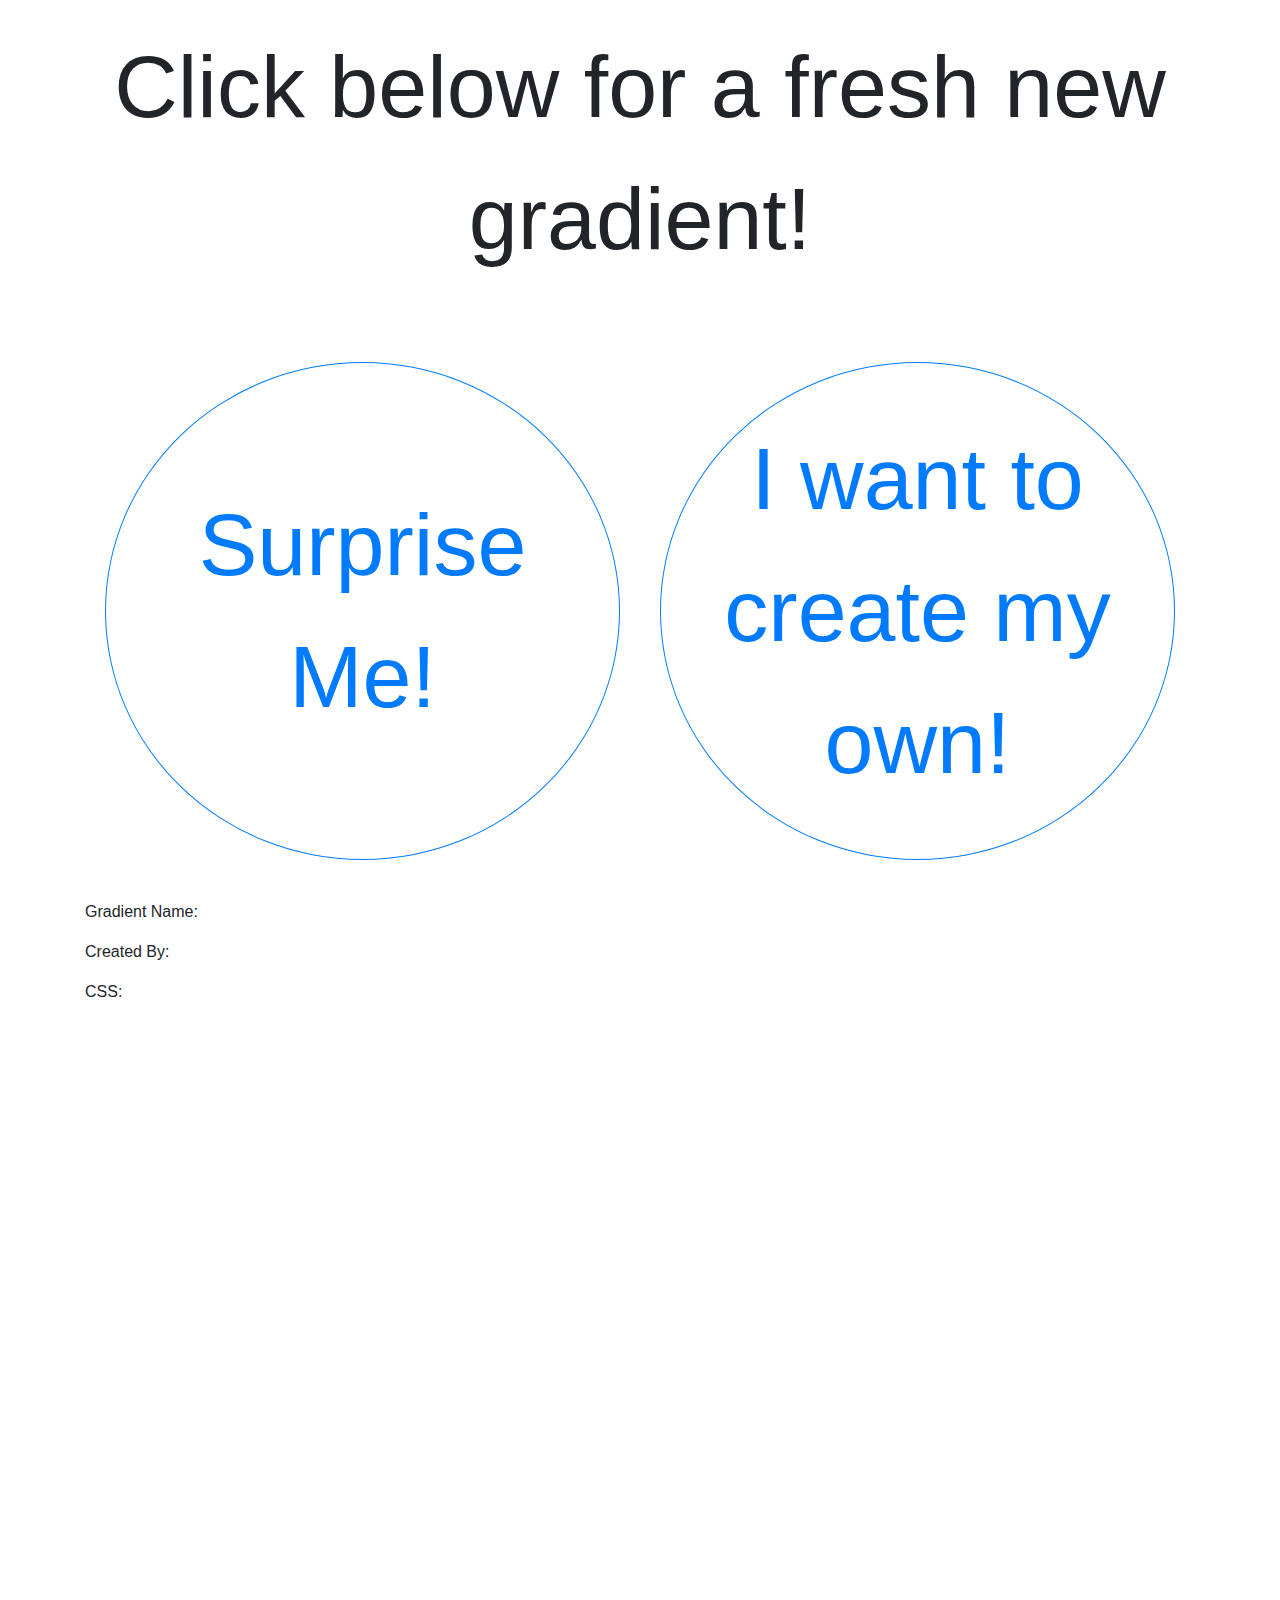
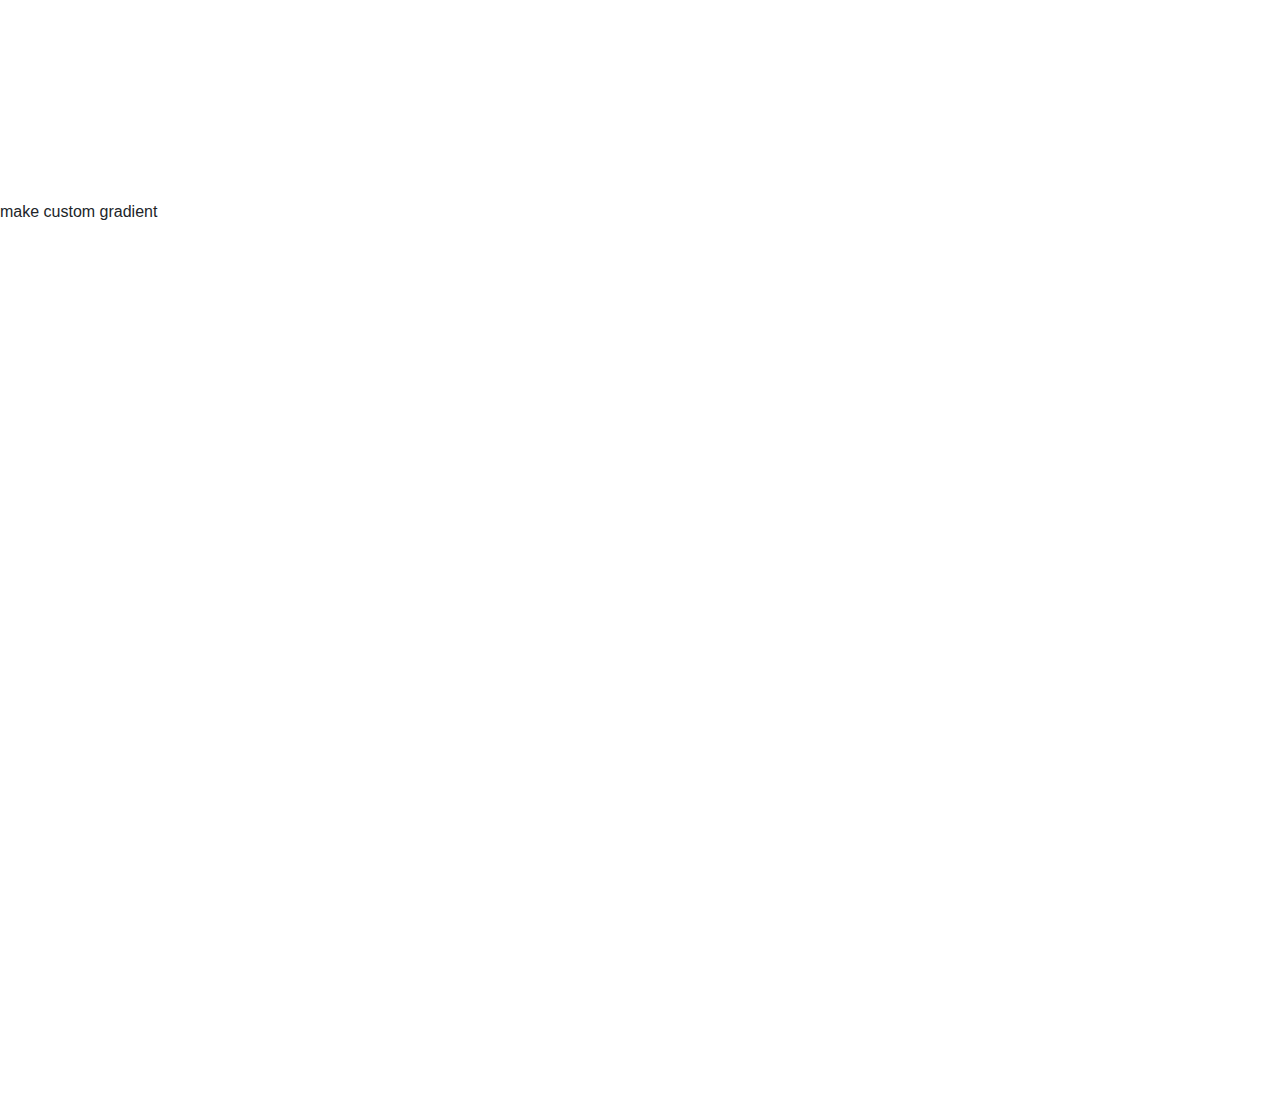
==== index.html @ 67594226 "adding files to new git repo" ====
<!DOCTYPE html>
<html lang="en">
    <head>
        <title>Tim Johnston's Portfolio</title>

        <!-- Bootstrap required meta tags -->
        <meta charset="utf-8">
        <meta name="viewport" content="width=device-width, initial-scale=1, shrink-to-fit=no">

        <!-- Import fonts -->

        <!-- Bootstrap stylesheet goes before any other stylesheets -->
        <link rel="stylesheet" href="https://stackpath.bootstrapcdn.com/bootstrap/4.3.1/css/bootstrap.min.css" integrity="sha384-ggOyR0iXCbMQv3Xipma34MD+dH/1fQ784/j6cY/iJTQUOhcWr7x9JvoRxT2MZw1T" crossorigin="anonymous">
        <link rel="stylesheet" href="styles/main.css" />
        <!-- <link rel="stylesheet" href="styles/social-circles.css"> -->
        <link rel="stylesheet" href="https://use.fontawesome.com/releases/v5.8.1/css/all.css" integrity="sha384-50oBUHEmvpQ+1lW4y57PTFmhCaXp0ML5d60M1M7uH2+nqUivzIebhndOJK28anvf" crossorigin="anonymous">
    </head>

    <body>

        <section id="section-welcome">
            <div id="welcome-prompt-container" class="container">
                <p id="welcome-prompt">Click below for a fresh new gradient!</p>
            </div>
            <div id="choices" class="container">
                <div class="choice-container">
                    <button type="button" class="btn btn-outline-primary btn-lg btn-choice">Surprise Me!</button>
                </div>
                <div class="choice-container">
                    <button type="button" class="btn btn-outline-primary btn-lg btn-choice">I want to create my own!</button>
                </div>
            </div>
        </section>
        <section id="section-surprise">
            <div id="details-group" class="container">
                <div class="detail-container">
                    <p class="detial">Gradient Name:</p>
                </div>
                <div class="detail-container">
                    <p class="detial">Created By:</p>
                </div>
                <div class="detail-container">
                    <p class="detial">CSS:</p>
                </div>
            </div>
        </section>
        <section id="section-custom">
            make custom gradient
        </section>



    </body>

</html>
---- styles/main.css ----
section {
    min-height: 100vh;
}

#section-welcome {
    display: flex;
    flex-direction: column;
    justify-content: space-around;
}

#welcome-prompt {
    text-align: center;
    font-size: 5.5rem;
}

#choices {
    display: flex;
    justify-content: space-around;
}

.choice-container {
    width: 100%;
    margin: 20px;
}

.btn-choice {
    font-size: 5.5rem;
    width: 100%;
    height: 100%;
    border-radius: 50%;
    padding: 50px;
}
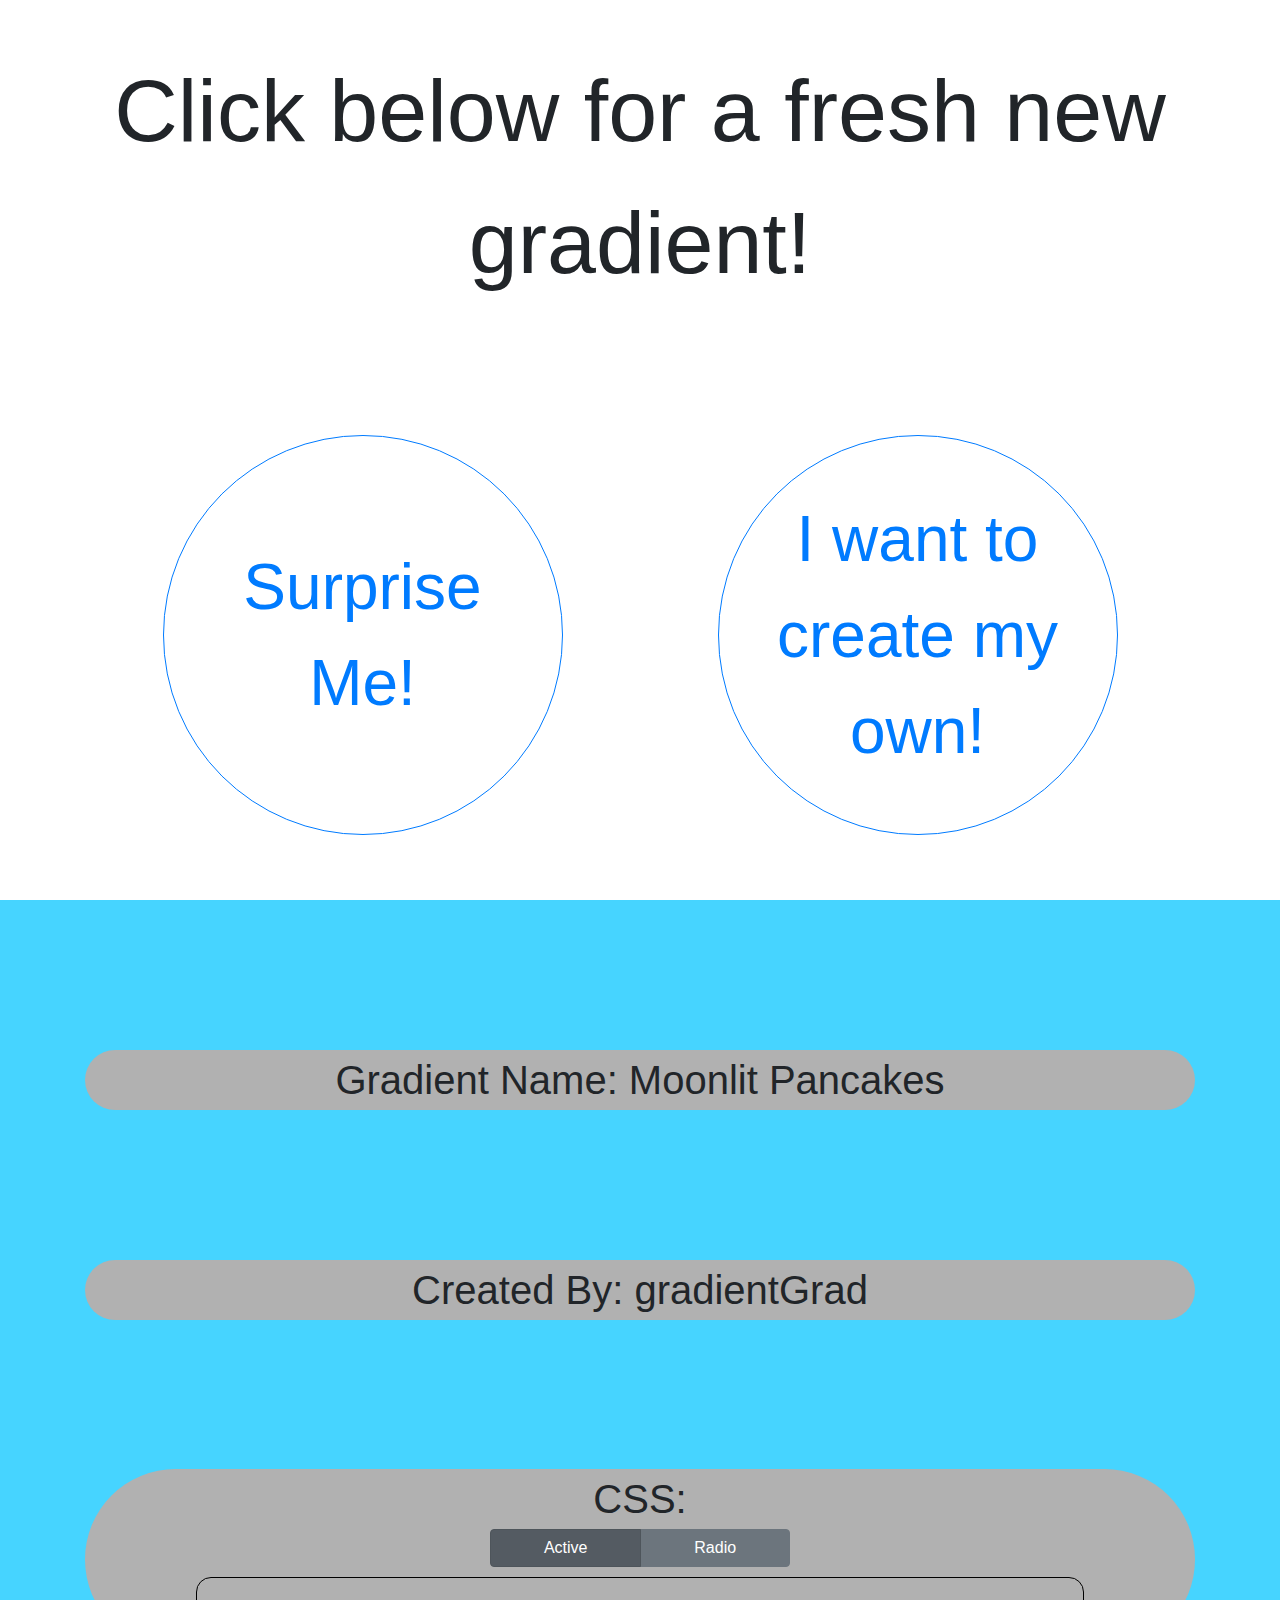
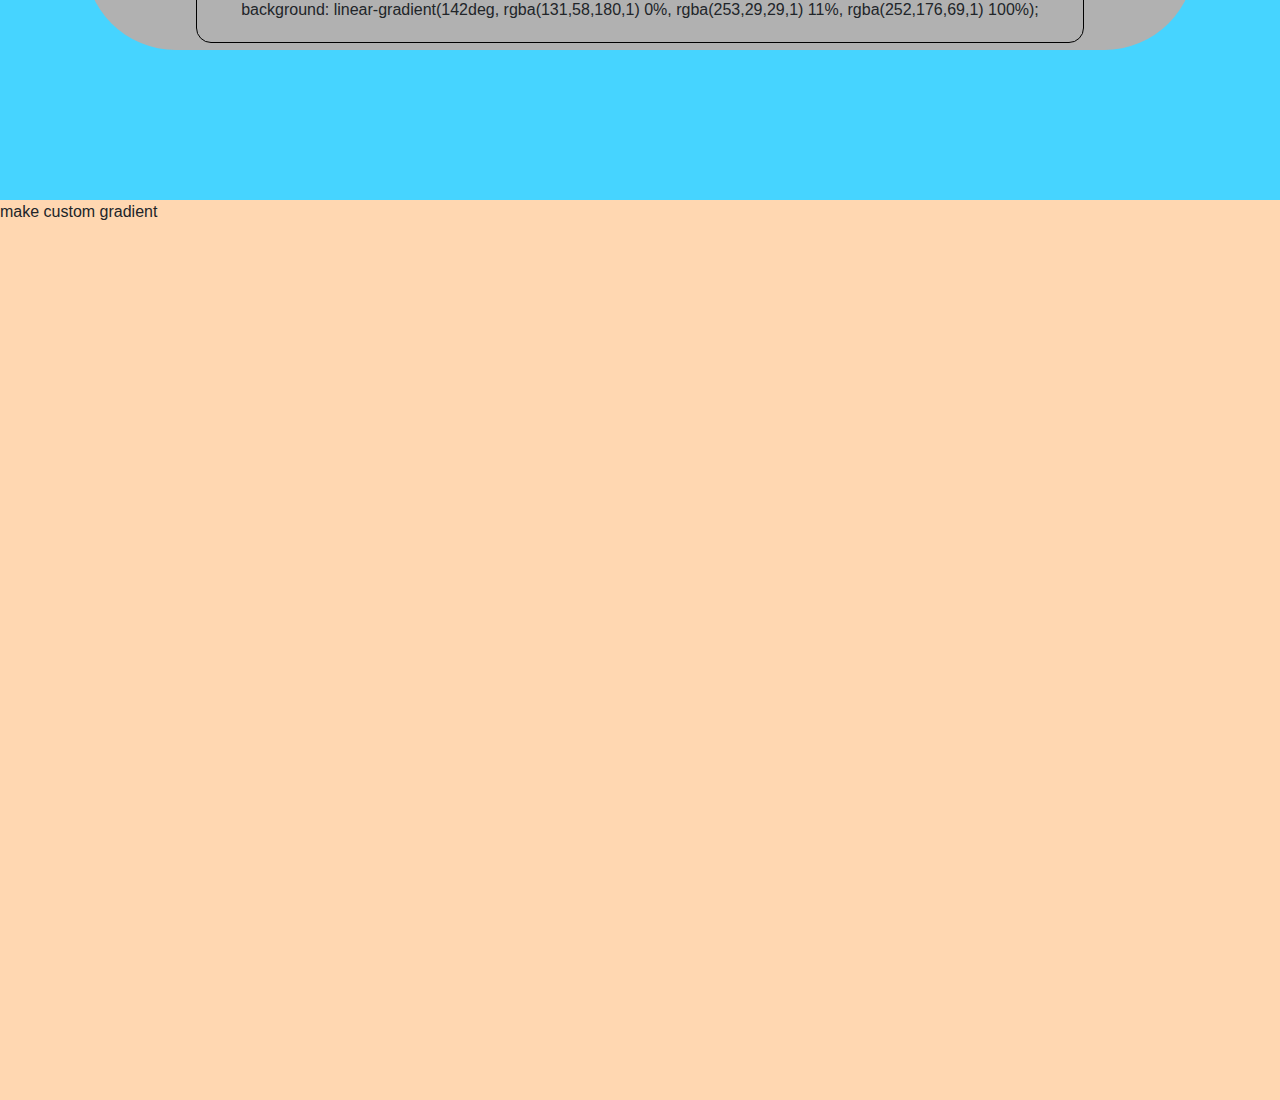
==== commit 9d6a20b8: "implementing ui" ====
--- a/index.html
+++ b/index.html
@@ -1,7 +1,7 @@
 <!DOCTYPE html>
 <html lang="en">
     <head>
-        <title>Tim Johnston's Portfolio</title>
+        <title>GradientBox</title>
 
         <!-- Bootstrap required meta tags -->
         <meta charset="utf-8">
@@ -33,14 +33,28 @@
         </section>
         <section id="section-surprise">
             <div id="details-group" class="container">
+
+                    <div class="detail-container">
+                        <p class="detail">Gradient Name: Moonlit Pancakes</p>
+                    </div>
+                    <div class="detail-container">
+                        <p class="detail">Created By: gradientGrad</p>
+                    </div>
+
                 <div class="detail-container">
-                    <p class="detial">Gradient Name:</p>
-                </div>
-                <div class="detail-container">
-                    <p class="detial">Created By:</p>
-                </div>
-                <div class="detail-container">
-                    <p class="detial">CSS:</p>
+                    <p class="detail">CSS:</p>
+                    <!-- <div id="conv-btn-container">
+
+                    </div> -->
+                    <div id="conv-btn-container" class="btn-group btn-group-toggle" data-toggle="buttons">
+                            <label class="btn btn-secondary active">
+                              <input type="radio" name="options" id="option1" autocomplete="off" checked> Active
+                            </label>
+                            <label class="btn btn-secondary">
+                              <input type="radio" name="options" id="option2" autocomplete="off"> Radio
+                            </label>
+                          </div>
+                    <p class="grad-css">background: linear-gradient(142deg, rgba(131,58,180,1) 0%, rgba(253,29,29,1) 11%, rgba(252,176,69,1) 100%);</p>
                 </div>
             </div>
         </section>
--- a/styles/main.css
+++ b/styles/main.css
@@ -19,15 +19,75 @@
 }
 
 .choice-container {
-    width: 100%;
+    width: 400px;
+    height: 400px;
     margin: 20px;
+    border-radius: 50%;
 }
 
 .btn-choice {
-    font-size: 5.5rem;
+    font-size: 4.0rem;
     width: 100%;
     height: 100%;
-    border-radius: 50%;
     padding: 50px;
+    border-radius: 50%
 }
 
+#section-surprise {
+    background: #46d4ff;
+}
+
+#details-group {
+    display: flex;
+    flex-direction: column;
+    justify-content: space-evenly;
+    min-height: 100vh;
+}
+
+.detail-container {
+    background: #b1b1b1;
+    width: 100%;
+    border-radius: 500px;
+    display: flex;
+    flex-direction: column; 
+}
+
+.detail {
+    font-size: 2.5rem;
+    text-align: center;
+    margin-bottom: 0px;
+}
+
+#conv-btn-container {
+    margin-left: auto;
+    margin-right: auto;
+    margin-bottom: 10px;
+    width: 300px;
+}
+
+.grad-css {
+    text-align: center;
+    margin-bottom: 7px;
+    padding: 20px;
+    width: 80%;
+    margin-left: auto;
+    margin-right: auto;
+    border: 1px solid black;
+    border-radius: 15px;
+}
+
+
+
+
+
+
+
+
+
+
+#section-custom {
+    background: #ffd7b1;
+}
+
+
+
